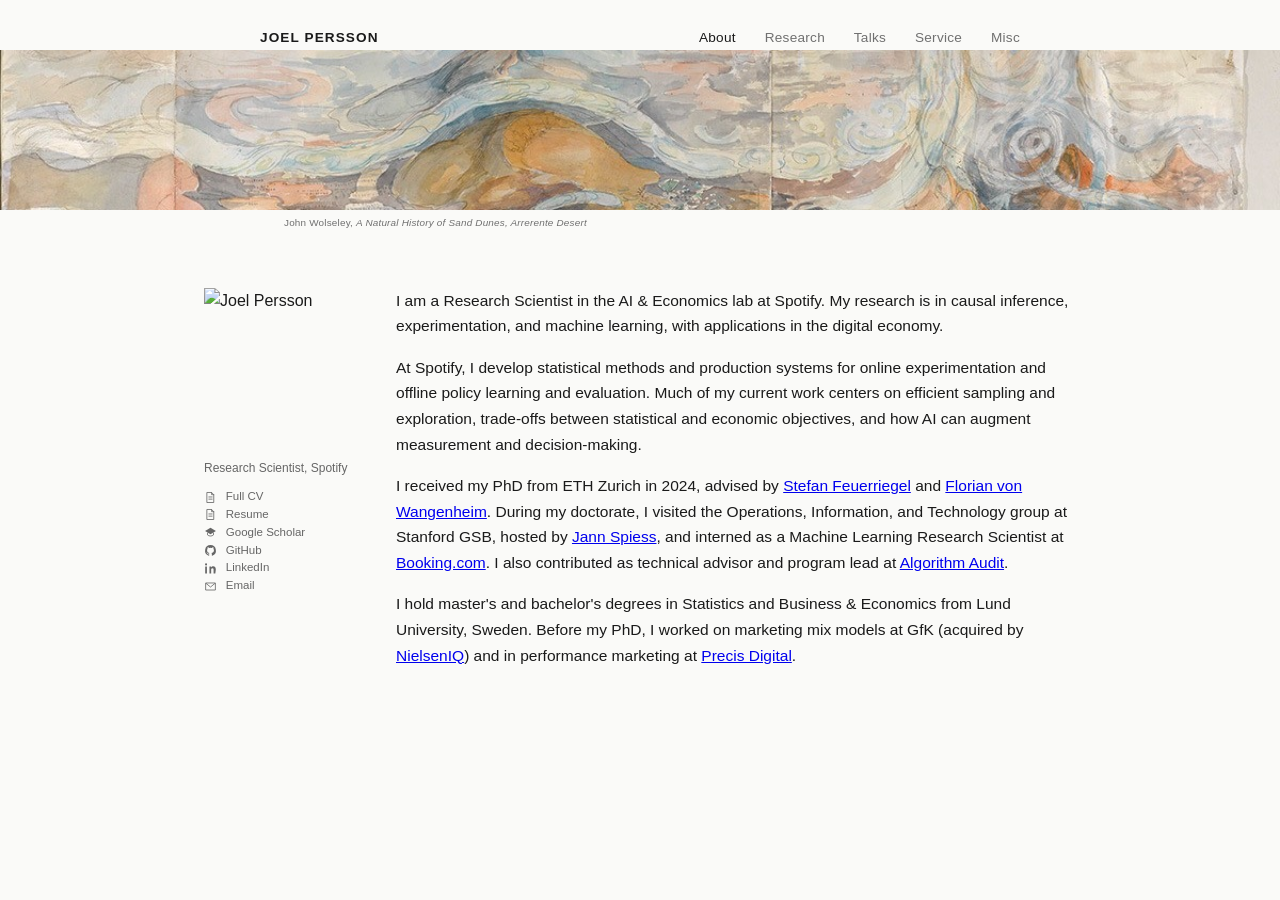
==== index.html @ 3524b10a "Refine Spotify research summary Co-authored-by: Cursor <cursoragent@cursor.com>" ====
<!DOCTYPE html>
<html lang="en">
<head>
  <meta charset="UTF-8">
  <meta name="viewport" content="width=device-width, initial-scale=1.0">
  <meta name="description" content="Research Scientist in the AI &amp; Economics lab at Spotify, working on causal inference, experimentation, and machine learning.">
  <title>Joel Persson</title>
  <link rel="icon" href="data:,">
  <link rel="stylesheet" href="style.css">
</head>
<body>
<nav>
  <a class="name" href="index.html">Joel Persson</a>
  <ul>
    <li><a href="index.html" class="active" aria-current="page">About</a></li>
    <li><a href="research.html">Research</a></li>
    <li><a href="talks.html">Talks</a></li>
    <li><a href="service.html">Service</a></li>
    <li><a href="misc.html">Misc</a></li>
  </ul>
</nav>
<div class="banner banner-responsive">
  <picture>
    <source media="(max-width: 520px)" srcset="assets/banner-about-mobile.jpg">
    <img src="assets/banner-about.jpg" alt="A Natural History of Sand Dunes, Arrerente Desert — John Wolseley">
  </picture>
  <p class="banner-credit"><a href="https://www.johnwolseley.net/" target="_blank">John Wolseley</a>, <em>A Natural History of Sand Dunes, Arrerente Desert</em></p>
</div>
<main class="home">
  <h1 class="visually-hidden">Joel Persson — Research Scientist, AI &amp; Economics, Spotify</h1>
  <div class="home-intro">
    <aside class="profile-column">
      <img class="portrait" src="assets/photo.jpg" alt="Joel Persson" width="402" height="407">
      <div class="profile-identity">
        <span>Research Scientist, Spotify</span>
      </div>
      <div class="profile-links" role="group" aria-label="Profiles and documents">
        <a href="https://www.dropbox.com/scl/fi/p684zvxbr0uqej5ffz3ac/CV.pdf?rlkey=1m01lr2kmhza26w9jewcz4kjf&st=50q8ob2k&dl=0" target="_blank" rel="noopener">
          <svg viewBox="0 0 24 24" aria-hidden="true"><path d="M6 2.75h8l4 4v14.5H6zM14 2.75v4h4M9 11h6M9 15h6" fill="none" stroke="currentColor" stroke-width="1.5" stroke-linecap="round" stroke-linejoin="round"/></svg>
          <span>Full CV</span>
        </a>
        <a href="https://www.dropbox.com/scl/fi/wc1tma54aqdtjtu1s9x22/Resume.pdf?rlkey=c0wojwnyx75ipwccm10uhqoxs&st=blcpyoie&dl=0" target="_blank" rel="noopener">
          <svg viewBox="0 0 24 24" aria-hidden="true"><path d="M6 2.75h8l4 4v14.5H6zM14 2.75v4h4M9 11h6M9 15h6" fill="none" stroke="currentColor" stroke-width="1.5" stroke-linecap="round" stroke-linejoin="round"/></svg>
          <span>Resume</span>
        </a>
        <a href="https://scholar.google.com/citations?user=gzxWVgoAAAAJ&hl=en" target="_blank" rel="noopener">
          <svg viewBox="0 0 24 24" aria-hidden="true"><path d="m12 3 10 6-10 6L2 9l10-6Z" fill="currentColor"/><path d="M6.5 12.25v4.25c1.45 1.35 3.3 2 5.5 2s4.05-.65 5.5-2v-4.25" fill="none" stroke="currentColor" stroke-width="1.5" stroke-linejoin="round"/></svg>
          <span>Google Scholar</span>
        </a>
        <a href="https://github.com/jopersson" target="_blank" rel="noopener">
          <svg viewBox="0 0 24 24" aria-hidden="true"><path d="M12 2a10 10 0 0 0-3.16 19.49c.5.09.68-.22.68-.48v-1.86c-2.78.6-3.37-1.18-3.37-1.18-.45-1.16-1.11-1.47-1.11-1.47-.91-.62.07-.61.07-.61 1 .07 1.53 1.03 1.53 1.03.89 1.53 2.34 1.09 2.91.83.09-.65.35-1.09.63-1.34-2.22-.25-4.55-1.11-4.55-4.94 0-1.09.39-1.98 1.03-2.68-.1-.25-.45-1.27.1-2.64 0 0 .84-.27 2.75 1.02A9.58 9.58 0 0 1 12 6.83a9.6 9.6 0 0 1 2.5.34c1.91-1.29 2.75-1.02 2.75-1.02.55 1.37.2 2.39.1 2.64.64.7 1.03 1.59 1.03 2.68 0 3.84-2.34 4.68-4.57 4.93.36.31.68.92.68 1.86V21c0 .27.18.58.69.48A10 10 0 0 0 12 2Z" fill="currentColor"/></svg>
          <span>GitHub</span>
        </a>
        <a href="https://www.linkedin.com/in/joelpersson/" target="_blank" rel="noopener">
          <svg viewBox="0 0 24 24" aria-hidden="true"><path d="M5.4 8.2H2.2V21h3.2V8.2ZM3.8 2.5a1.9 1.9 0 1 0 0 3.8 1.9 1.9 0 0 0 0-3.8ZM21.8 13.7c0-3.85-2.05-5.64-4.8-5.64-2.2 0-3.2 1.22-3.75 2.07V8.2h-3.2V21h3.2v-6.34c0-1.67.32-3.29 2.39-3.29 2.04 0 2.06 1.91 2.06 3.4V21h3.2l.9-7.3Z" fill="currentColor"/></svg>
          <span>LinkedIn</span>
        </a>
        <a href="mailto:joelpersson@spotify.com">
          <svg viewBox="0 0 24 24" aria-hidden="true"><path d="M3 5.5h18v13H3zM3.75 6.25 12 13l8.25-6.75" fill="none" stroke="currentColor" stroke-width="1.5" stroke-linejoin="round"/></svg>
          <span>Email</span>
        </a>
      </div>
    </aside>
    <div class="bio">
      <p>I am a Research Scientist in the AI &amp; Economics lab at Spotify. My research is in causal inference, experimentation, and machine learning, with applications in the digital economy.</p>
      <p>At Spotify, I develop statistical methods and production systems for online experimentation and offline policy learning and evaluation. Much of my current work centers on efficient sampling and exploration, trade-offs between statistical and economic objectives, and how AI can augment measurement and decision-making.</p>
      <p>I received my PhD from ETH Zurich in 2024, advised by <a href="https://www.som.lmu.de/ai/en/institute/contact-page/stefan-feuerriegel-840c1071.html" target="_blank">Stefan Feuerriegel</a> and <a href="https://techmarketing.ethz.ch/team/group-head1/wangenheim.html" target="_blank">Florian von Wangenheim</a>. During my doctorate, I visited the Operations, Information, and Technology group at Stanford GSB, hosted by <a href="https://gsb-faculty.stanford.edu/jann-spiess/" target="_blank">Jann Spiess</a>, and interned as a Machine Learning Research Scientist at <a href="https://booking.ai/" target="_blank">Booking.com</a>. I also contributed as technical advisor and program lead at <a href="https://algorithmaudit.eu/" target="_blank">Algorithm Audit</a>.</p>
      <p>I hold master's and bachelor's degrees in Statistics and Business &amp; Economics from Lund University, Sweden. Before my PhD, I worked on marketing mix models at GfK (acquired by <a href="https://nielseniq.com/global/en/" target="_blank">NielsenIQ</a>) and in performance marketing at <a href="https://www.precis.com" target="_blank">Precis Digital</a>.</p>
    </div>
  </div>
</main>
</body>
</html>
---- style.css ----
*, *::before, *::after { box-sizing: border-box; margin: 0; padding: 0; }

:root {
  --text: #1a1a1a;
  --muted: #707070;
  --bg: #fafaf8;
  --max: 760px;
  --serif: 'Georgia', serif;
  --sans: 'Helvetica Neue', Helvetica, Arial, sans-serif;
}

body {
  background: var(--bg);
  color: var(--text);
  font-family: var(--sans);
  font-size: 16px;
  line-height: 1.65;
  padding: 0 1.5rem;
}

nav {
  max-width: var(--max);
  margin: 0 auto;
  padding: 1.5rem 0 0.5rem;
  display: flex;
  justify-content: space-between;
  align-items: baseline;
}

nav .name {
  font-size: 0.85rem;
  font-weight: 600;
  letter-spacing: 0.08em;
  text-transform: uppercase;
  text-decoration: none;
  color: var(--text);
}

nav ul {
  list-style: none;
  display: flex;
  gap: 1.8rem;
}

nav ul a {
  font-size: 0.85rem;
  color: var(--muted);
  text-decoration: none;
  letter-spacing: 0.02em;
  transition: color 0.15s;
}

nav ul a:hover, nav ul a.active { color: var(--text); }

.banner { width: calc(100% + 3rem); margin-left: -1.5rem; margin-top: -0.5rem; }
.banner img { width: 100%; height: 160px; object-fit: cover; object-position: center 35%; display: block; }
.banner-responsive img {
  height: clamp(100px, 12.5vw, 160px);
  object-fit: cover;
  object-position: center;
}
.banner-credit { max-width: var(--max); margin: 0.3rem auto 0; padding: 0 1.5rem; font-size: 0.62rem; color: #707070; text-align: left; letter-spacing: 0.02em; }
.banner-credit a { color: #707070; text-decoration: none; }
.banner-credit em { font-style: italic; }

body > .banner + main:not(.home) { padding-top: 2.5rem; }
body > .banner + main:not(.home) > .bio { margin-top: 0; }


/* Off-screen but readable by screen readers; display:none would hide it from them too. */
.visually-hidden {
  position: absolute;
  width: 1px;
  height: 1px;
  margin: -1px;
  padding: 0;
  overflow: hidden;
  clip-path: inset(50%);
  white-space: nowrap;
  border: 0;
}

main {
  max-width: var(--max);
  margin: 0 auto;
  padding-bottom: 6rem;
}

main.home { max-width: 872px; }

.home-intro {
  display: grid;
  grid-template-columns: 160px minmax(0, 680px);
  gap: 32px;
  align-items: start;
  margin: 3.5rem auto;
}

.profile-column {
  width: 160px;
  height: 100%;
  display: flex;
  flex-direction: column;
}

.portrait {
  display: block;
  width: 160px;
  height: 160px;
  object-fit: cover;
}

.profile-identity {
  display: flex;
  flex-direction: column;
  margin-top: 0.75rem;
  line-height: 1.35;
}

.profile-identity span {
  color: #666;
  font-size: 0.75rem;
}

.profile-links {
  display: flex;
  flex-direction: column;
  align-items: flex-start;
  gap: 0.25rem;
  margin-top: 0.9rem;
}

.profile-links a {
  display: inline-flex;
  align-items: center;
  gap: 0.55rem;
  color: #666;
  font-size: 0.72rem;
  line-height: 1.2;
  text-decoration: none;
}

.profile-links a:hover { color: var(--text); }

.profile-links svg {
  width: 13px;
  height: 13px;
  flex: 0 0 13px;
}

.bio {
  margin-top: 3.5rem;
  margin-bottom: 3.5rem;
}

.home-intro .bio { margin: 0; }

.bio p { margin-bottom: 1rem; font-size: 0.97rem; }
.bio p:last-child { margin-bottom: 0; }

.misc-content p { margin-bottom: 0; }

.misc-photo-frame {
  width: 100%;
  aspect-ratio: 16 / 11;
  overflow: hidden;
  margin-top: 2rem;
}

.misc-photo-frame img {
  display: block;
  width: 100%;
  height: 100%;
  object-fit: cover;
  object-position: center 75%;
}

.misc-content .misc-photo-caption {
  margin-top: 0.4rem;
  color: var(--muted);
  font-size: 0.72rem;
  line-height: 1.4;
}

hr {
  border: none;
  border-top: 1px solid #ddd;
  margin: 2.5rem 0;
}

h2 {
  font-family: var(--sans);
  font-size: 0.75rem;
  font-weight: 600;
  letter-spacing: 0.12em;
  text-transform: uppercase;
  color: var(--muted);
  margin-bottom: 1.6rem;
}

.research-page h2 {
  color: #555;
  font-size: 0.78rem;
  padding-bottom: 0.45rem;
  border-bottom: 1px solid #ddd;
  margin-bottom: 1.45rem;
}

.research-page .paper {
  margin-bottom: 0;
  padding-bottom: 1.65rem;
}

.research-page .paper + .paper {
  padding-top: 1.65rem;
  border-top: 1px solid #e3e3df;
}

.research-page .paper .title {
  display: inline-block;
  font-size: 1.05rem;
  line-height: 1.45;
}

.research-page .paper .authors { margin-top: 0.3rem; }

.research-page .paper .extras {
  margin-top: 0.45rem;
  row-gap: 0.35rem;
}

.research-page .paper .extras span { flex-basis: 100%; }

.research-page hr { margin: 2.75rem 0 2.25rem; }

.talks-page h2 {
  color: #555;
  font-size: 0.78rem;
  padding-bottom: 0.45rem;
  border-bottom: 1px solid #ddd;
  margin-bottom: 0;
}

.talk-list { margin-bottom: 2.75rem; }

.talk-entry {
  display: grid;
  grid-template-columns: 5.5rem minmax(0, 1fr);
  column-gap: 0.75rem;
  padding: 0.85rem 0;
}

.talk-date {
  padding-top: 0.15rem;
  color: var(--muted);
  font-size: 0.76rem;
  font-variant-numeric: tabular-nums;
  white-space: nowrap;
}

.talk-details .title {
  display: inline-block;
  color: var(--text);
  font-family: var(--serif);
  font-size: 1rem;
  font-style: italic;
  line-height: 1.45;
  text-decoration: none;
}

.talk-details a.title:hover { text-decoration: underline; }

.talk-details .venue {
  margin-top: 0.25rem;
  color: var(--muted);
  font-size: 0.82rem;
  line-height: 1.5;
}

.presentation-paper {
  margin-bottom: 0.65rem;
  padding-top: 0.85rem;
}

.presentation-paper .title {
  display: inline-block;
  color: var(--text);
  font-family: var(--serif);
  font-size: 1.02rem;
  font-style: italic;
  line-height: 1.45;
  text-decoration: none;
}

.presentation-paper a.title:hover { text-decoration: underline; }

.paper-resource {
  margin-top: 0.25rem;
  color: var(--muted);
  font-size: 0.76rem;
}

.presentation-list {
  margin-top: 0.3rem;
}

.presentation-entry { display: inline; }

.presentation-entry:not(:last-child)::after {
  content: " \00b7\ ";
  color: #aaa;
}

.presentation-date { display: none; }

.presentation-meta {
  display: inline;
  color: var(--muted);
  font-size: 0.8rem;
  line-height: 1.45;
}

.paper-resource a,
.presentation-meta a {
  color: var(--muted);
  text-decoration: none;
  border-bottom: 1px solid #ccc;
  padding-bottom: 1px;
}

.paper-resource a:hover,
.presentation-meta a:hover { color: var(--text); }

.presentation-kind { color: #666; }

.service-page h2 {
  color: #555;
  font-size: 0.78rem;
  padding-bottom: 0.4rem;
  border-bottom: 1px solid #ddd;
  margin-top: 2rem;
  margin-bottom: 0.9rem;
}

.service-page h2:first-of-type { margin-top: 0; }

.service-page .paper { margin-bottom: 0.85rem; }

.service-page .paper .title {
  display: inline-block;
  font-size: 0.95rem;
  line-height: 1.4;
}

.service-page .paper .venue {
  margin-top: 0.12rem;
  font-size: 0.82rem;
  line-height: 1.5;
}

.paper { margin-bottom: 2rem; }

.paper .title {
  font-family: var(--serif);
  font-size: 0.97rem;
  color: var(--text);
  text-decoration: none;
  font-style: italic;
}

.paper .title:hover { text-decoration: underline; }

.paper .authors {
  font-size: 0.85rem;
  color: var(--muted);
  margin-top: 0.2rem;
}

.paper .authors a {
  color: var(--muted);
  text-decoration: none;
  border-bottom: 1px solid #ddd;
  transition: color 0.15s;
}

.paper .authors a:hover { color: var(--text); }

.paper .venue {
  font-size: 0.85rem;
  color: var(--text);
  margin-top: 0.1rem;
}

.paper .abstract { margin-top: 0.45rem; }

.paper .abstract summary {
  font-size: 0.8rem;
  color: var(--muted);
  cursor: pointer;
  list-style: none;
  display: inline-flex;
  align-items: baseline;
  gap: 0.4rem;
  letter-spacing: 0.02em;
  transition: color 0.15s;
}

.paper .abstract summary::-webkit-details-marker { display: none; }

.paper .abstract summary::before {
  content: "+";
  display: inline-block;
  width: 0.7em;
  text-align: center;
}

.paper .abstract[open] summary::before { content: "\2212"; }

.paper .abstract summary:hover { color: var(--text); }

.paper .abstract summary:focus-visible {
  outline: 1px dotted var(--muted);
  outline-offset: 3px;
}

.paper .abstract p {
  font-size: 0.85rem;
  line-height: 1.6;
  color: var(--text);
  margin-top: 0.5rem;
  padding-left: 1rem;
  border-left: 1px solid #ddd;
  text-align: justify;
}

.paper .extras {
  font-size: 0.8rem;
  color: var(--muted);
  margin-top: 0.3rem;
  display: flex;
  gap: 0.8rem;
  flex-wrap: wrap;
}

.paper .extras a {
  color: var(--muted);
  text-decoration: none;
  border-bottom: 1px solid #ccc;
  padding-bottom: 1px;
  transition: color 0.15s;
}

.paper .extras a:hover { color: var(--text); }

@media (max-width: 520px) {
  nav { flex-direction: column; gap: 1rem; }
  nav ul { gap: 1.1rem; flex-wrap: wrap; }
  .talk-entry {
    grid-template-columns: 1fr;
    row-gap: 0.25rem;
  }
  .talk-date { padding-top: 0; }
}

@media (max-width: 700px) {
  main.home { max-width: var(--max); }
  .home-intro {
    grid-template-columns: 1fr;
    gap: 2rem;
  }
  .profile-column {
    width: 100%;
    height: auto;
    display: grid;
    grid-template-columns: 140px minmax(0, 1fr);
    grid-template-rows: auto 1fr;
    column-gap: 1.25rem;
    align-items: start;
  }
  .portrait {
    grid-column: 1;
    grid-row: 1 / 3;
    width: 140px;
    height: 140px;
  }
  .profile-identity {
    display: none;
  }
  .profile-links {
    grid-column: 2;
    grid-row: 1 / 3;
    gap: 0;
    margin-top: 0;
  }
  .profile-links a { min-height: 24px; }
}
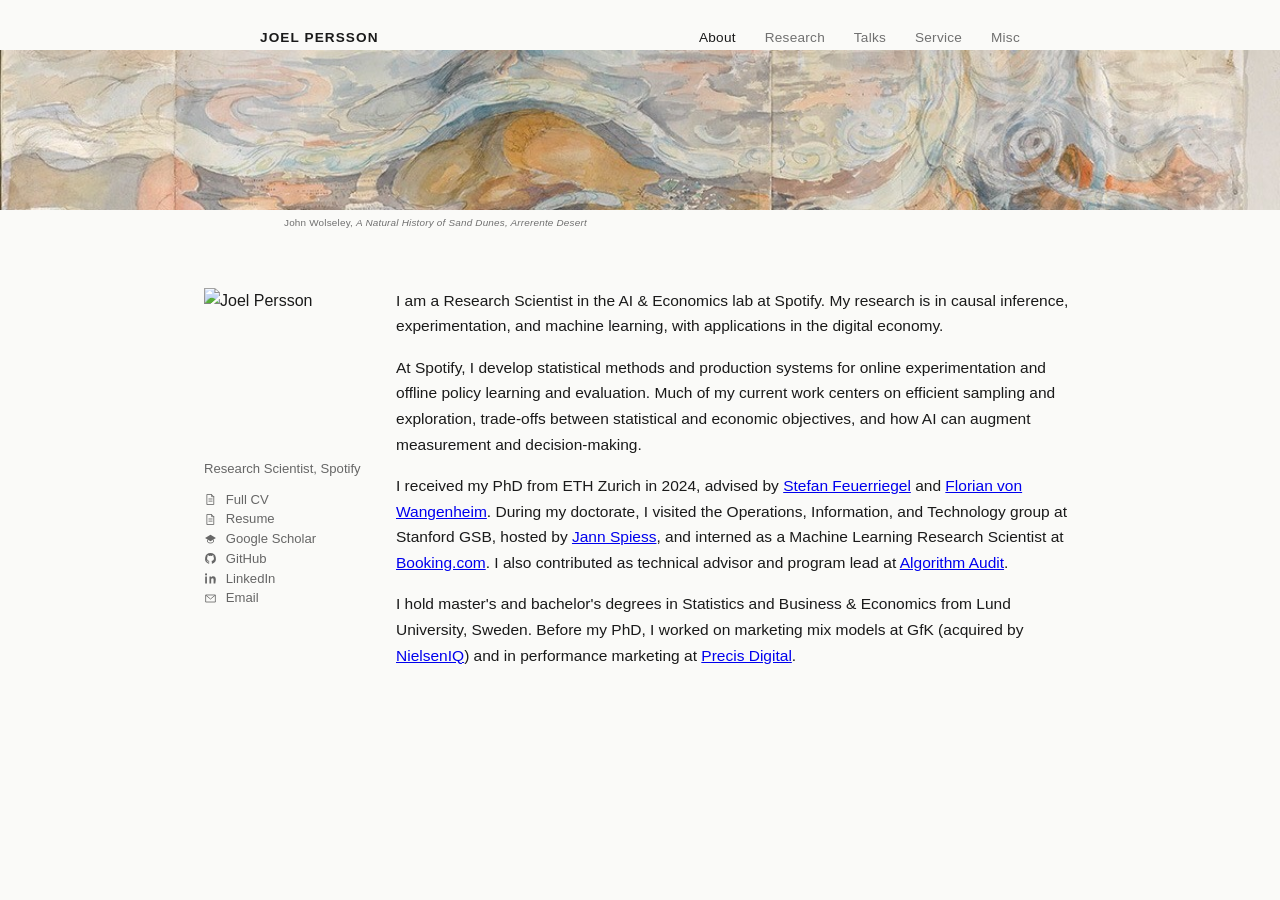
==== commit 835617a8: "Increase profile link typography Co-authored-by: Cursor <cursoragent@cursor.com>" ====
--- a/index.html
+++ b/index.html
@@ -6,7 +6,7 @@
   <meta name="description" content="Research Scientist in the AI &amp; Economics lab at Spotify, working on causal inference, experimentation, and machine learning.">
   <title>Joel Persson</title>
   <link rel="icon" href="data:,">
-  <link rel="stylesheet" href="style.css">
+  <link rel="stylesheet" href="style.css?v=20261124-2">
 </head>
 <body>
 <nav>
@@ -36,27 +36,27 @@
       </div>
       <div class="profile-links" role="group" aria-label="Profiles and documents">
         <a href="https://www.dropbox.com/scl/fi/p684zvxbr0uqej5ffz3ac/CV.pdf?rlkey=1m01lr2kmhza26w9jewcz4kjf&st=50q8ob2k&dl=0" target="_blank" rel="noopener">
-          <svg viewBox="0 0 24 24" aria-hidden="true"><path d="M6 2.75h8l4 4v14.5H6zM14 2.75v4h4M9 11h6M9 15h6" fill="none" stroke="currentColor" stroke-width="1.5" stroke-linecap="round" stroke-linejoin="round"/></svg>
+          <svg width="13" height="13" viewBox="0 0 24 24" aria-hidden="true"><path d="M6 2.75h8l4 4v14.5H6zM14 2.75v4h4M9 11h6M9 15h6" fill="none" stroke="currentColor" stroke-width="1.5" stroke-linecap="round" stroke-linejoin="round"/></svg>
           <span>Full CV</span>
         </a>
         <a href="https://www.dropbox.com/scl/fi/wc1tma54aqdtjtu1s9x22/Resume.pdf?rlkey=c0wojwnyx75ipwccm10uhqoxs&st=blcpyoie&dl=0" target="_blank" rel="noopener">
-          <svg viewBox="0 0 24 24" aria-hidden="true"><path d="M6 2.75h8l4 4v14.5H6zM14 2.75v4h4M9 11h6M9 15h6" fill="none" stroke="currentColor" stroke-width="1.5" stroke-linecap="round" stroke-linejoin="round"/></svg>
+          <svg width="13" height="13" viewBox="0 0 24 24" aria-hidden="true"><path d="M6 2.75h8l4 4v14.5H6zM14 2.75v4h4M9 11h6M9 15h6" fill="none" stroke="currentColor" stroke-width="1.5" stroke-linecap="round" stroke-linejoin="round"/></svg>
           <span>Resume</span>
         </a>
         <a href="https://scholar.google.com/citations?user=gzxWVgoAAAAJ&hl=en" target="_blank" rel="noopener">
-          <svg viewBox="0 0 24 24" aria-hidden="true"><path d="m12 3 10 6-10 6L2 9l10-6Z" fill="currentColor"/><path d="M6.5 12.25v4.25c1.45 1.35 3.3 2 5.5 2s4.05-.65 5.5-2v-4.25" fill="none" stroke="currentColor" stroke-width="1.5" stroke-linejoin="round"/></svg>
+          <svg width="13" height="13" viewBox="0 0 24 24" aria-hidden="true"><path d="m12 3 10 6-10 6L2 9l10-6Z" fill="currentColor"/><path d="M6.5 12.25v4.25c1.45 1.35 3.3 2 5.5 2s4.05-.65 5.5-2v-4.25" fill="none" stroke="currentColor" stroke-width="1.5" stroke-linejoin="round"/></svg>
           <span>Google Scholar</span>
         </a>
         <a href="https://github.com/jopersson" target="_blank" rel="noopener">
-          <svg viewBox="0 0 24 24" aria-hidden="true"><path d="M12 2a10 10 0 0 0-3.16 19.49c.5.09.68-.22.68-.48v-1.86c-2.78.6-3.37-1.18-3.37-1.18-.45-1.16-1.11-1.47-1.11-1.47-.91-.62.07-.61.07-.61 1 .07 1.53 1.03 1.53 1.03.89 1.53 2.34 1.09 2.91.83.09-.65.35-1.09.63-1.34-2.22-.25-4.55-1.11-4.55-4.94 0-1.09.39-1.98 1.03-2.68-.1-.25-.45-1.27.1-2.64 0 0 .84-.27 2.75 1.02A9.58 9.58 0 0 1 12 6.83a9.6 9.6 0 0 1 2.5.34c1.91-1.29 2.75-1.02 2.75-1.02.55 1.37.2 2.39.1 2.64.64.7 1.03 1.59 1.03 2.68 0 3.84-2.34 4.68-4.57 4.93.36.31.68.92.68 1.86V21c0 .27.18.58.69.48A10 10 0 0 0 12 2Z" fill="currentColor"/></svg>
+          <svg width="13" height="13" viewBox="0 0 24 24" aria-hidden="true"><path d="M12 2a10 10 0 0 0-3.16 19.49c.5.09.68-.22.68-.48v-1.86c-2.78.6-3.37-1.18-3.37-1.18-.45-1.16-1.11-1.47-1.11-1.47-.91-.62.07-.61.07-.61 1 .07 1.53 1.03 1.53 1.03.89 1.53 2.34 1.09 2.91.83.09-.65.35-1.09.63-1.34-2.22-.25-4.55-1.11-4.55-4.94 0-1.09.39-1.98 1.03-2.68-.1-.25-.45-1.27.1-2.64 0 0 .84-.27 2.75 1.02A9.58 9.58 0 0 1 12 6.83a9.6 9.6 0 0 1 2.5.34c1.91-1.29 2.75-1.02 2.75-1.02.55 1.37.2 2.39.1 2.64.64.7 1.03 1.59 1.03 2.68 0 3.84-2.34 4.68-4.57 4.93.36.31.68.92.68 1.86V21c0 .27.18.58.69.48A10 10 0 0 0 12 2Z" fill="currentColor"/></svg>
           <span>GitHub</span>
         </a>
         <a href="https://www.linkedin.com/in/joelpersson/" target="_blank" rel="noopener">
-          <svg viewBox="0 0 24 24" aria-hidden="true"><path d="M5.4 8.2H2.2V21h3.2V8.2ZM3.8 2.5a1.9 1.9 0 1 0 0 3.8 1.9 1.9 0 0 0 0-3.8ZM21.8 13.7c0-3.85-2.05-5.64-4.8-5.64-2.2 0-3.2 1.22-3.75 2.07V8.2h-3.2V21h3.2v-6.34c0-1.67.32-3.29 2.39-3.29 2.04 0 2.06 1.91 2.06 3.4V21h3.2l.9-7.3Z" fill="currentColor"/></svg>
+          <svg width="13" height="13" viewBox="0 0 24 24" aria-hidden="true"><path d="M5.4 8.2H2.2V21h3.2V8.2ZM3.8 2.5a1.9 1.9 0 1 0 0 3.8 1.9 1.9 0 0 0 0-3.8ZM21.8 13.7c0-3.85-2.05-5.64-4.8-5.64-2.2 0-3.2 1.22-3.75 2.07V8.2h-3.2V21h3.2v-6.34c0-1.67.32-3.29 2.39-3.29 2.04 0 2.06 1.91 2.06 3.4V21h3.2l.9-7.3Z" fill="currentColor"/></svg>
           <span>LinkedIn</span>
         </a>
         <a href="mailto:joelpersson@spotify.com">
-          <svg viewBox="0 0 24 24" aria-hidden="true"><path d="M3 5.5h18v13H3zM3.75 6.25 12 13l8.25-6.75" fill="none" stroke="currentColor" stroke-width="1.5" stroke-linejoin="round"/></svg>
+          <svg width="13" height="13" viewBox="0 0 24 24" aria-hidden="true"><path d="M3 5.5h18v13H3zM3.75 6.25 12 13l8.25-6.75" fill="none" stroke="currentColor" stroke-width="1.5" stroke-linejoin="round"/></svg>
           <span>Email</span>
         </a>
       </div>
--- a/style.css
+++ b/style.css
@@ -119,7 +119,7 @@
 
 .profile-identity span {
   color: #666;
-  font-size: 0.75rem;
+  font-size: 0.82rem;
 }
 
 .profile-links {
@@ -135,7 +135,7 @@
   align-items: center;
   gap: 0.55rem;
   color: #666;
-  font-size: 0.72rem;
+  font-size: 0.82rem;
   line-height: 1.2;
   text-decoration: none;
 }
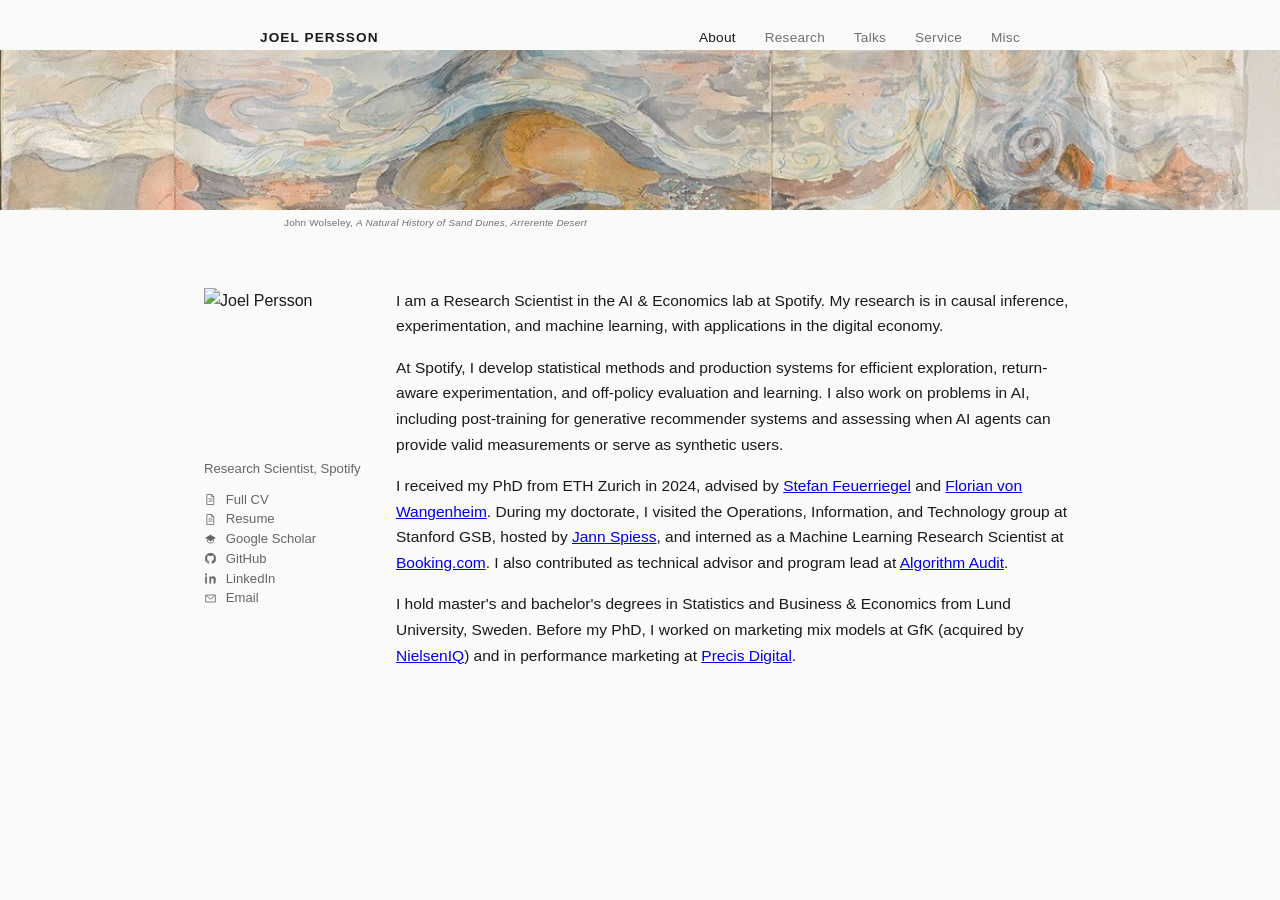
==== commit 9a5ef81e: "Update homepage research bio Co-authored-by: Cursor <cursoragent@cursor.com>" ====
--- a/index.html
+++ b/index.html
@@ -63,7 +63,7 @@
     </aside>
     <div class="bio">
       <p>I am a Research Scientist in the AI &amp; Economics lab at Spotify. My research is in causal inference, experimentation, and machine learning, with applications in the digital economy.</p>
-      <p>At Spotify, I develop statistical methods and production systems for online experimentation and offline policy learning and evaluation. Much of my current work centers on efficient sampling and exploration, trade-offs between statistical and economic objectives, and how AI can augment measurement and decision-making.</p>
+      <p>At Spotify, I develop statistical methods and production systems for efficient exploration, return-aware experimentation, and off-policy evaluation and learning. I also work on problems in AI, including post-training for generative recommender systems and assessing when AI agents can provide valid measurements or serve as synthetic users.</p>
       <p>I received my PhD from ETH Zurich in 2024, advised by <a href="https://www.som.lmu.de/ai/en/institute/contact-page/stefan-feuerriegel-840c1071.html" target="_blank">Stefan Feuerriegel</a> and <a href="https://techmarketing.ethz.ch/team/group-head1/wangenheim.html" target="_blank">Florian von Wangenheim</a>. During my doctorate, I visited the Operations, Information, and Technology group at Stanford GSB, hosted by <a href="https://gsb-faculty.stanford.edu/jann-spiess/" target="_blank">Jann Spiess</a>, and interned as a Machine Learning Research Scientist at <a href="https://booking.ai/" target="_blank">Booking.com</a>. I also contributed as technical advisor and program lead at <a href="https://algorithmaudit.eu/" target="_blank">Algorithm Audit</a>.</p>
       <p>I hold master's and bachelor's degrees in Statistics and Business &amp; Economics from Lund University, Sweden. Before my PhD, I worked on marketing mix models at GfK (acquired by <a href="https://nielseniq.com/global/en/" target="_blank">NielsenIQ</a>) and in performance marketing at <a href="https://www.precis.com" target="_blank">Precis Digital</a>.</p>
     </div>
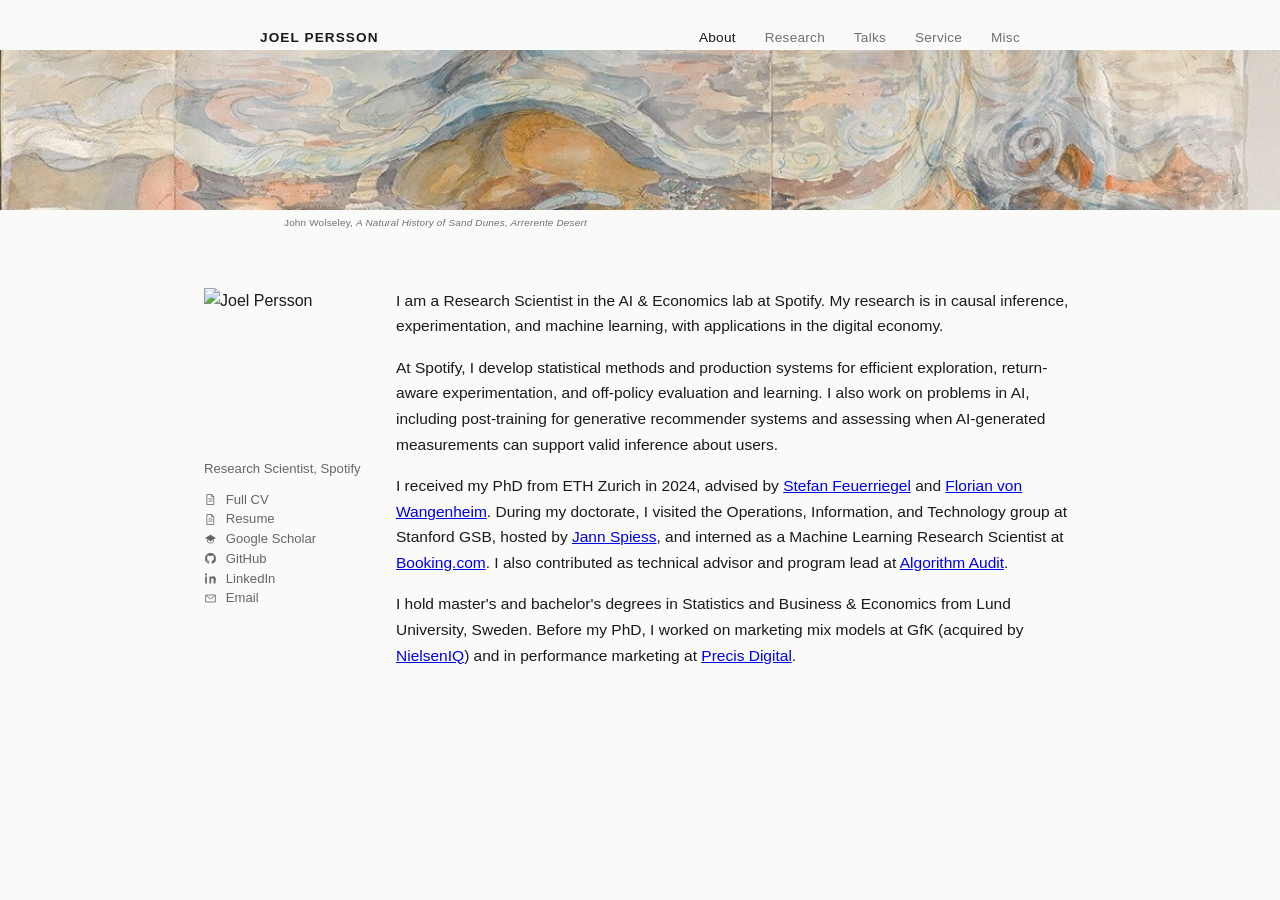
==== commit fbb1dfec: "Clarify AI measurement research Co-authored-by: Cursor <cursoragent@cursor.com>" ====
--- a/index.html
+++ b/index.html
@@ -63,7 +63,7 @@
     </aside>
     <div class="bio">
       <p>I am a Research Scientist in the AI &amp; Economics lab at Spotify. My research is in causal inference, experimentation, and machine learning, with applications in the digital economy.</p>
-      <p>At Spotify, I develop statistical methods and production systems for efficient exploration, return-aware experimentation, and off-policy evaluation and learning. I also work on problems in AI, including post-training for generative recommender systems and assessing when AI agents can provide valid measurements or serve as synthetic users.</p>
+      <p>At Spotify, I develop statistical methods and production systems for efficient exploration, return-aware experimentation, and off-policy evaluation and learning. I also work on problems in AI, including post-training for generative recommender systems and assessing when AI-generated measurements can support valid inference about users.</p>
       <p>I received my PhD from ETH Zurich in 2024, advised by <a href="https://www.som.lmu.de/ai/en/institute/contact-page/stefan-feuerriegel-840c1071.html" target="_blank">Stefan Feuerriegel</a> and <a href="https://techmarketing.ethz.ch/team/group-head1/wangenheim.html" target="_blank">Florian von Wangenheim</a>. During my doctorate, I visited the Operations, Information, and Technology group at Stanford GSB, hosted by <a href="https://gsb-faculty.stanford.edu/jann-spiess/" target="_blank">Jann Spiess</a>, and interned as a Machine Learning Research Scientist at <a href="https://booking.ai/" target="_blank">Booking.com</a>. I also contributed as technical advisor and program lead at <a href="https://algorithmaudit.eu/" target="_blank">Algorithm Audit</a>.</p>
       <p>I hold master's and bachelor's degrees in Statistics and Business &amp; Economics from Lund University, Sweden. Before my PhD, I worked on marketing mix models at GfK (acquired by <a href="https://nielseniq.com/global/en/" target="_blank">NielsenIQ</a>) and in performance marketing at <a href="https://www.precis.com" target="_blank">Precis Digital</a>.</p>
     </div>
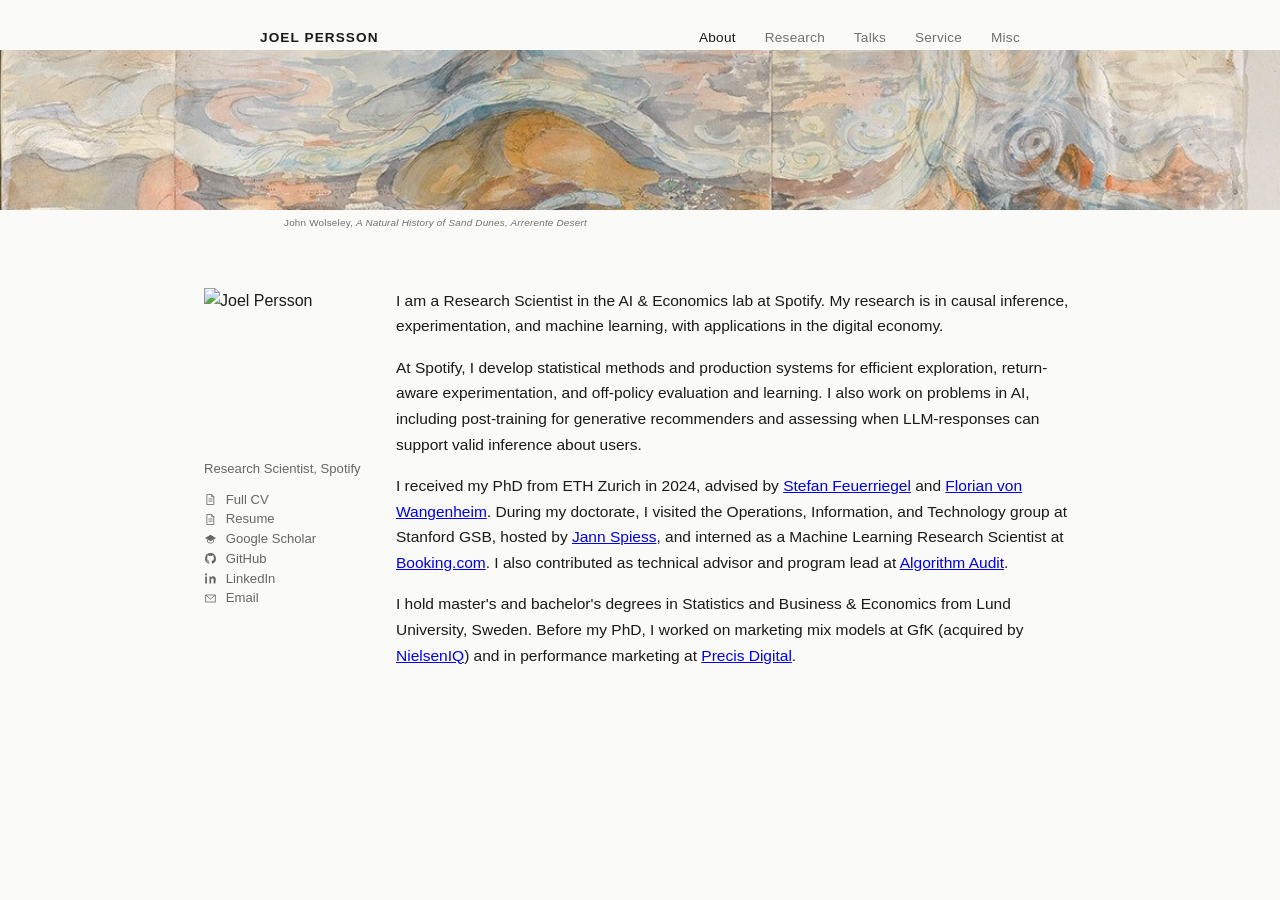
==== commit fbd27892: "Refine homepage AI research description Co-authored-by: Cursor <cursoragent@cursor.com>" ====
--- a/index.html
+++ b/index.html
@@ -63,7 +63,7 @@
     </aside>
     <div class="bio">
       <p>I am a Research Scientist in the AI &amp; Economics lab at Spotify. My research is in causal inference, experimentation, and machine learning, with applications in the digital economy.</p>
-      <p>At Spotify, I develop statistical methods and production systems for efficient exploration, return-aware experimentation, and off-policy evaluation and learning. I also work on problems in AI, including post-training for generative recommender systems and assessing when AI-generated measurements can support valid inference about users.</p>
+      <p>At Spotify, I develop statistical methods and production systems for efficient exploration, return-aware experimentation, and off-policy evaluation and learning. I also work on problems in AI, including post-training for generative recommenders and assessing when LLM-responses can support valid inference about users.</p>
       <p>I received my PhD from ETH Zurich in 2024, advised by <a href="https://www.som.lmu.de/ai/en/institute/contact-page/stefan-feuerriegel-840c1071.html" target="_blank">Stefan Feuerriegel</a> and <a href="https://techmarketing.ethz.ch/team/group-head1/wangenheim.html" target="_blank">Florian von Wangenheim</a>. During my doctorate, I visited the Operations, Information, and Technology group at Stanford GSB, hosted by <a href="https://gsb-faculty.stanford.edu/jann-spiess/" target="_blank">Jann Spiess</a>, and interned as a Machine Learning Research Scientist at <a href="https://booking.ai/" target="_blank">Booking.com</a>. I also contributed as technical advisor and program lead at <a href="https://algorithmaudit.eu/" target="_blank">Algorithm Audit</a>.</p>
       <p>I hold master's and bachelor's degrees in Statistics and Business &amp; Economics from Lund University, Sweden. Before my PhD, I worked on marketing mix models at GfK (acquired by <a href="https://nielseniq.com/global/en/" target="_blank">NielsenIQ</a>) and in performance marketing at <a href="https://www.precis.com" target="_blank">Precis Digital</a>.</p>
     </div>
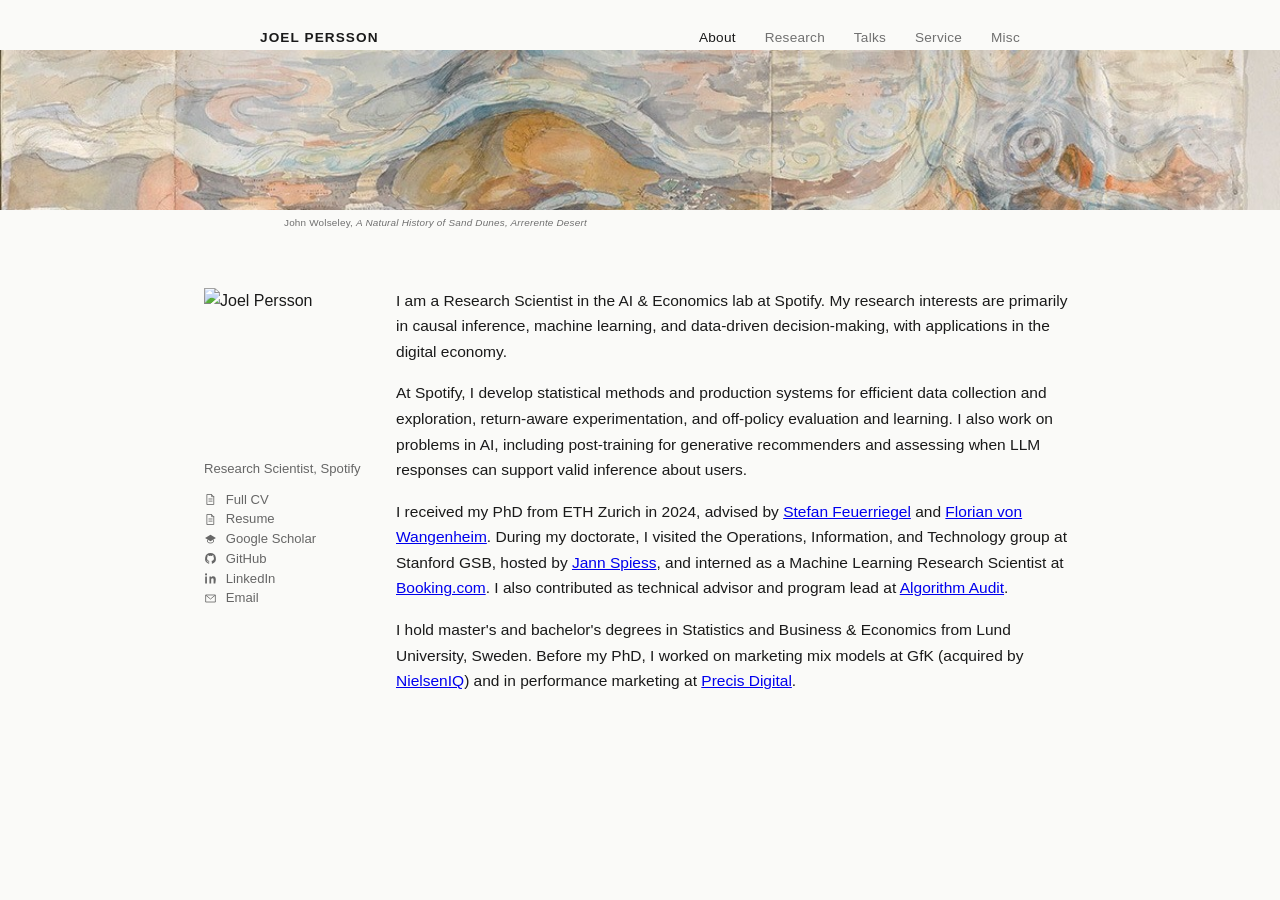
==== commit e8d264fe: "Refine homepage research overview Co-authored-by: Cursor <cursoragent@cursor.com>" ====
--- a/index.html
+++ b/index.html
@@ -62,8 +62,8 @@
       </div>
     </aside>
     <div class="bio">
-      <p>I am a Research Scientist in the AI &amp; Economics lab at Spotify. My research is in causal inference, experimentation, and machine learning, with applications in the digital economy.</p>
-      <p>At Spotify, I develop statistical methods and production systems for efficient exploration, return-aware experimentation, and off-policy evaluation and learning. I also work on problems in AI, including post-training for generative recommenders and assessing when LLM-responses can support valid inference about users.</p>
+      <p>I am a Research Scientist in the AI &amp; Economics lab at Spotify. My research interests are primarily in causal inference, machine learning, and data-driven decision-making, with applications in the digital economy.</p>
+      <p>At Spotify, I develop statistical methods and production systems for efficient data collection and exploration, return-aware experimentation, and off-policy evaluation and learning. I also work on problems in AI, including post-training for generative recommenders and assessing when LLM responses can support valid inference about users.</p>
       <p>I received my PhD from ETH Zurich in 2024, advised by <a href="https://www.som.lmu.de/ai/en/institute/contact-page/stefan-feuerriegel-840c1071.html" target="_blank">Stefan Feuerriegel</a> and <a href="https://techmarketing.ethz.ch/team/group-head1/wangenheim.html" target="_blank">Florian von Wangenheim</a>. During my doctorate, I visited the Operations, Information, and Technology group at Stanford GSB, hosted by <a href="https://gsb-faculty.stanford.edu/jann-spiess/" target="_blank">Jann Spiess</a>, and interned as a Machine Learning Research Scientist at <a href="https://booking.ai/" target="_blank">Booking.com</a>. I also contributed as technical advisor and program lead at <a href="https://algorithmaudit.eu/" target="_blank">Algorithm Audit</a>.</p>
       <p>I hold master's and bachelor's degrees in Statistics and Business &amp; Economics from Lund University, Sweden. Before my PhD, I worked on marketing mix models at GfK (acquired by <a href="https://nielseniq.com/global/en/" target="_blank">NielsenIQ</a>) and in performance marketing at <a href="https://www.precis.com" target="_blank">Precis Digital</a>.</p>
     </div>
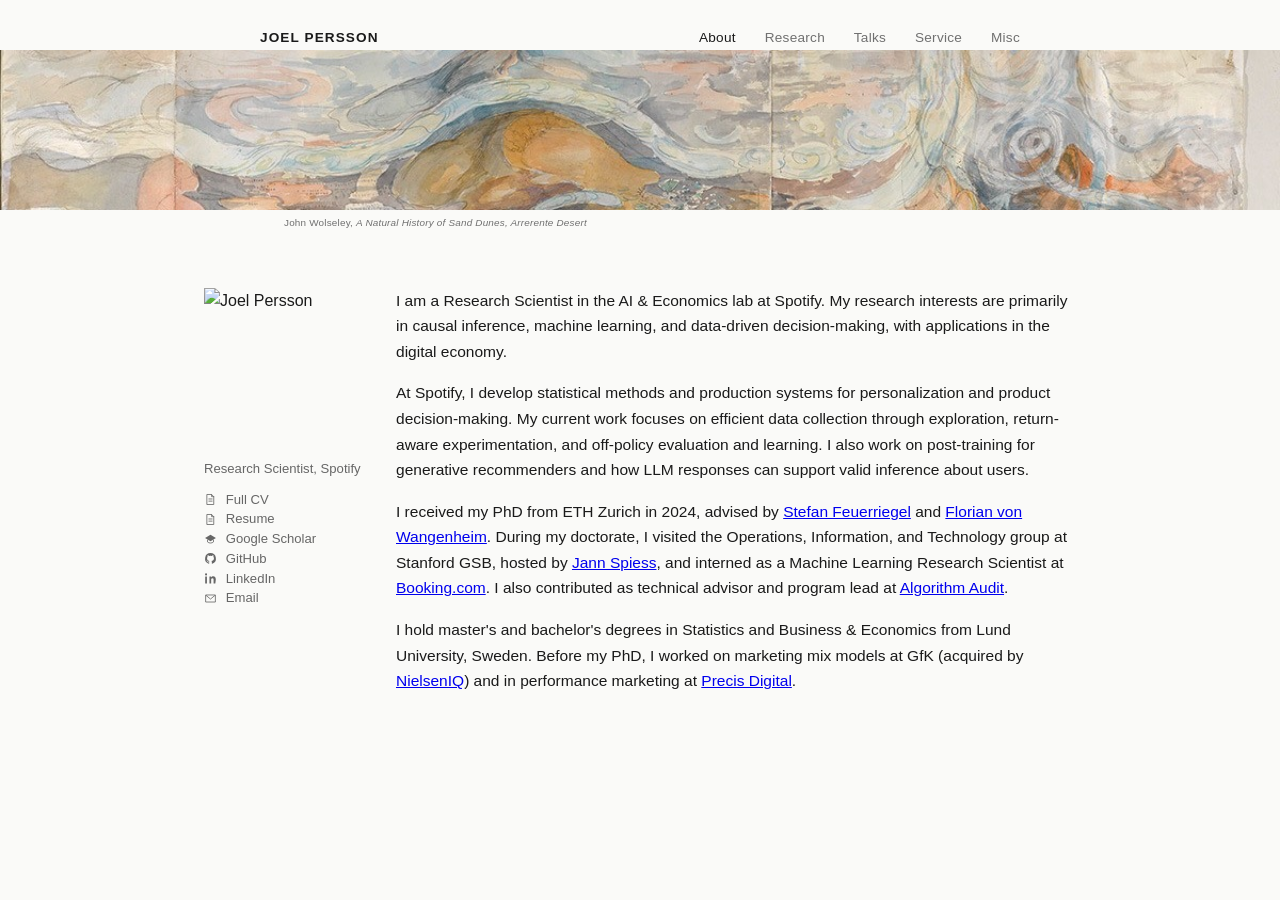
==== commit 57587c72: "Reframe Spotify research overview Co-authored-by: Cursor <cursoragent@cursor.com>" ====
--- a/index.html
+++ b/index.html
@@ -63,7 +63,7 @@
     </aside>
     <div class="bio">
       <p>I am a Research Scientist in the AI &amp; Economics lab at Spotify. My research interests are primarily in causal inference, machine learning, and data-driven decision-making, with applications in the digital economy.</p>
-      <p>At Spotify, I develop statistical methods and production systems for efficient data collection and exploration, return-aware experimentation, and off-policy evaluation and learning. I also work on problems in AI, including post-training for generative recommenders and assessing when LLM responses can support valid inference about users.</p>
+      <p>At Spotify, I develop statistical methods and production systems for personalization and product decision-making. My current work focuses on efficient data collection through exploration, return-aware experimentation, and off-policy evaluation and learning. I also work on post-training for generative recommenders and how LLM responses can support valid inference about users.</p>
       <p>I received my PhD from ETH Zurich in 2024, advised by <a href="https://www.som.lmu.de/ai/en/institute/contact-page/stefan-feuerriegel-840c1071.html" target="_blank">Stefan Feuerriegel</a> and <a href="https://techmarketing.ethz.ch/team/group-head1/wangenheim.html" target="_blank">Florian von Wangenheim</a>. During my doctorate, I visited the Operations, Information, and Technology group at Stanford GSB, hosted by <a href="https://gsb-faculty.stanford.edu/jann-spiess/" target="_blank">Jann Spiess</a>, and interned as a Machine Learning Research Scientist at <a href="https://booking.ai/" target="_blank">Booking.com</a>. I also contributed as technical advisor and program lead at <a href="https://algorithmaudit.eu/" target="_blank">Algorithm Audit</a>.</p>
       <p>I hold master's and bachelor's degrees in Statistics and Business &amp; Economics from Lund University, Sweden. Before my PhD, I worked on marketing mix models at GfK (acquired by <a href="https://nielseniq.com/global/en/" target="_blank">NielsenIQ</a>) and in performance marketing at <a href="https://www.precis.com" target="_blank">Precis Digital</a>.</p>
     </div>
